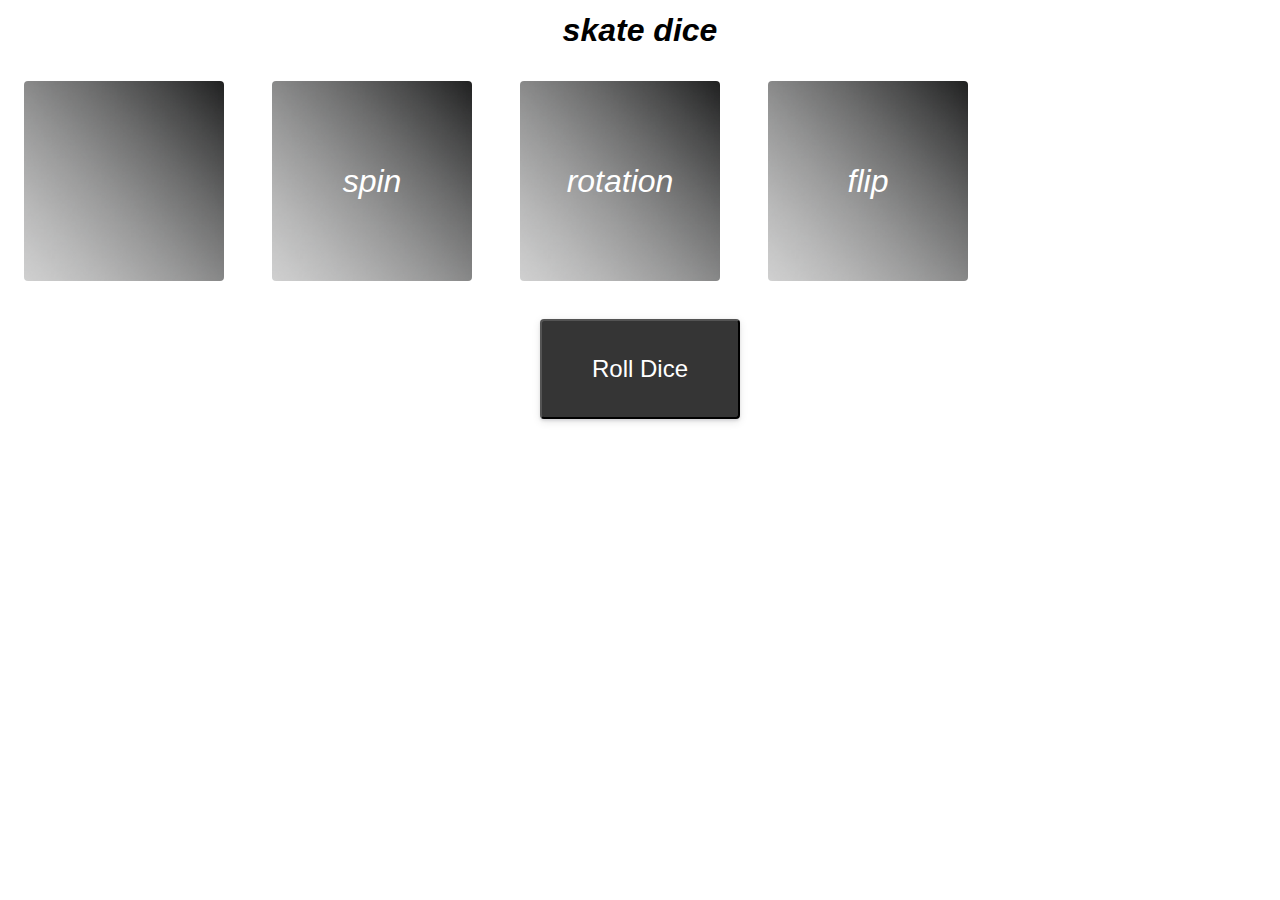
==== app/index.html @ 4b363934 "v1 - random roll not implemented yet" ====
<!DOCTYPE html>
<html lang="en">
<head>
      <meta charset="UTF-8">
      <meta http-equiv="X-UA-Compatible" content="IE=edge">
      <meta name="viewport" content="width=device-width, initial-scale=1.0">
      
      <style>
            @import url('./base.css');
            @import url('./basic-grid.css');
      </style>
      <title>Document</title>
</head>

<body>

      <h1> skate dice</h1>

      <section class="basic-grid">
            
            <div class="dice" id="placeholder"></div>
            <div class="dice">spin</div>
            <div class="dice">rotation</div>
            <div class="dice">flip</div>

      </section>

      <section>

            <button class="button" id="button"> Roll Dice
            </button>
            
      </section>
      <script src="dice.js"></script>
</body>
</html>
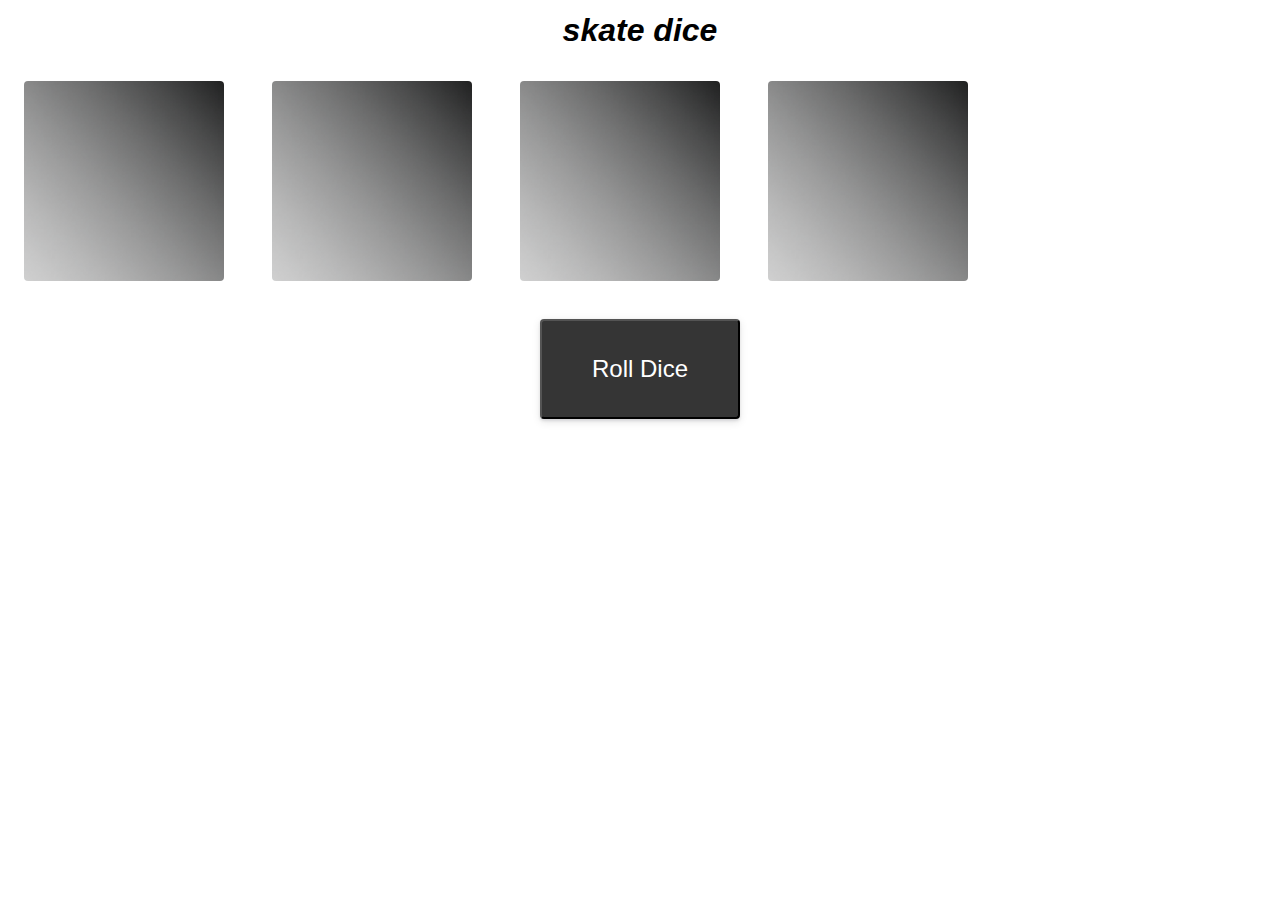
==== commit c7d789b8: "dice roll implemented" ====
--- a/app/index.html
+++ b/app/index.html
@@ -18,16 +18,16 @@
 
       <section class="basic-grid">
             
-            <div class="dice" id="placeholder"></div>
-            <div class="dice">spin</div>
-            <div class="dice">rotation</div>
-            <div class="dice">flip</div>
+            <div class="dice" id="stance"></div>
+            <div class="dice" id="spin"></div>
+            <div class="dice" id="rotation"></div>
+            <div class="dice" id="flip"></div>
 
       </section>
 
       <section>
 
-            <button class="button" id="button"> Roll Dice
+            <button class="button" id="myButton"> Roll Dice
             </button>
             
       </section>
